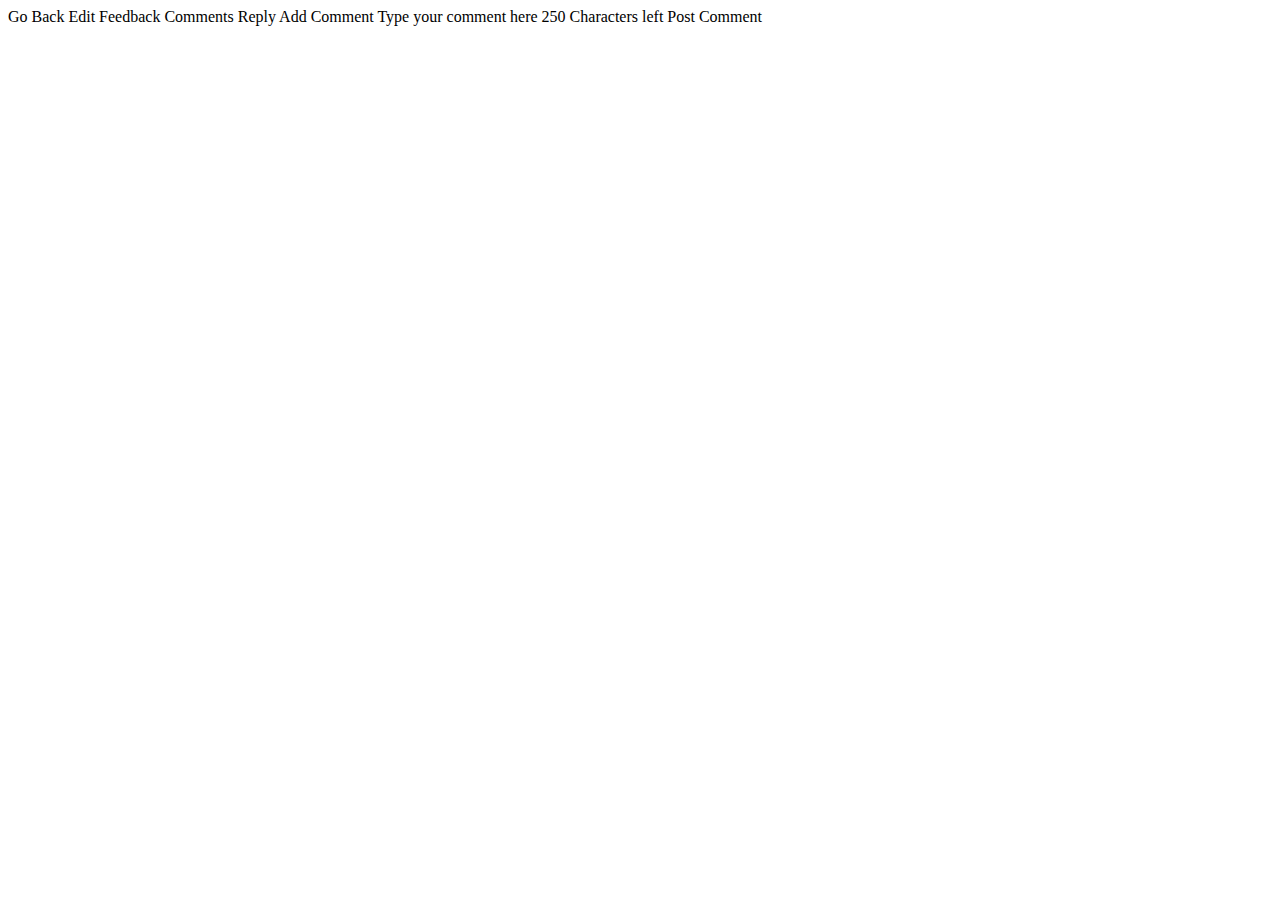
==== pages/feedback-detail.html @ b33bdc8e "header and sidebar done (mobile)" ====
<!DOCTYPE html>
<html lang="en">

<head>
  <meta charset="UTF-8">
  <meta name="viewport" content="width=device-width, initial-scale=1.0">

  <link rel="icon" type="image/png" sizes="32x32" href="./assets/favicon-32x32.png">

  <title>Frontend Mentor | Product feedback app</title>
</head>

<body>
  Go Back
  Edit Feedback

  <!-- Add upvotes --> 
  <!-- Add title -->
  <!-- Add description -->
  <!-- Add category -->
  <!-- Add comments -->

  <!-- Add number of comments + subcomments --> Comments

  <!-- Add name -->
  <!-- Add username -->
  <!-- Add comment -->
  Reply

  Add Comment
  Type your comment here
  250 Characters left

  Post Comment
  
</body>
<html
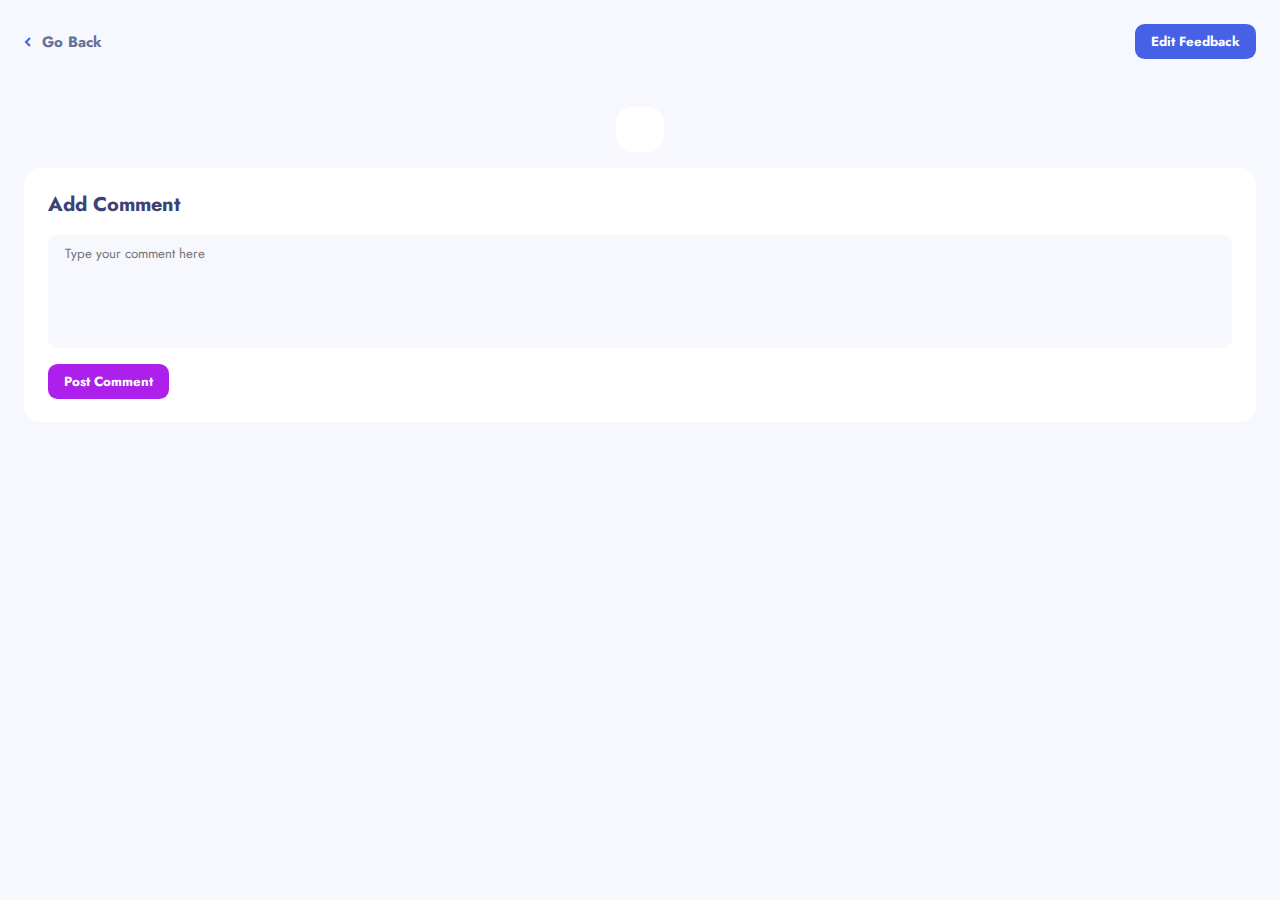
==== commit 9983341d: "added feedback detail page and dynamically fetching feedbacks" ====
--- a/pages/feedback-detail.html
+++ b/pages/feedback-detail.html
@@ -1,37 +1,53 @@
 <!DOCTYPE html>
 <html lang="en">
+   <head>
+      <meta charset="UTF-8" />
+      <meta name="viewport" content="width=device-width, initial-scale=1.0" />
 
-<head>
-  <meta charset="UTF-8">
-  <meta name="viewport" content="width=device-width, initial-scale=1.0">
+      <link
+         rel="icon"
+         type="image/png"
+         sizes="32x32"
+         href="./assets/favicon-32x32.png"
+      />
+      <link rel="stylesheet" href="../shared.css" />
+      <link rel="stylesheet" href="../css/feedback-detail.css" />
+      <link
+         rel="stylesheet"
+         href="https://cdnjs.cloudflare.com/ajax/libs/animate.css/4.1.1/animate.min.css"
+      />
+      <script src="../src/FeedBackDetails.js" defer type="module"></script>
 
-  <link rel="icon" type="image/png" sizes="32x32" href="./assets/favicon-32x32.png">
+      <title>Frontend Mentor | Product feedback app</title>
+   </head>
 
-  <title>Frontend Mentor | Product feedback app</title>
-</head>
+   <body>
+      <header class="header">
+         <div class="header-back secondary-text">
+            <img src="../assets/shared/icon-arrow-left.svg" alt="" />
+            Go Back
+         </div>
+         <button class="btn edit-btn">Edit Feedback</button>
+      </header>
 
-<body>
-  Go Back
-  Edit Feedback
+      <main class="main">
+         <div class="main-feedback"></div>
+         <section class="comments card"></section>
 
-  <!-- Add upvotes --> 
-  <!-- Add title -->
-  <!-- Add description -->
-  <!-- Add category -->
-  <!-- Add comments -->
-
-  <!-- Add number of comments + subcomments --> Comments
-
-  <!-- Add name -->
-  <!-- Add username -->
-  <!-- Add comment -->
-  Reply
-
-  Add Comment
-  Type your comment here
-  250 Characters left
-
-  Post Comment
-  
-</body>
-<html+         <form action="" class="card add-comment-form">
+            <h2 class="title">Add Comment</h2>
+            <textarea
+               name=""
+               id=""
+               cols="30"
+               rows="5"
+               placeholder="Type your comment here"
+            ></textarea>
+            <div>
+               <span></span>
+               <button class="btn btn-purple">Post Comment</button>
+            </div>
+         </form>
+      </main>
+   </body>
+</html>
--- a/shared.css
+++ b/shared.css
@@ -0,0 +1,198 @@
+@import url('https://fonts.googleapis.com/css2?family=Jost:wght@400;600;700&display=swap');
+
+:root {
+   --purple: #ad1fea;
+   --blue: #4661e6;
+   --dark-blue: #373f68;
+   --white: #ffffff;
+   --white-smoke: #f2f4ff;
+   --white-light-smoke: #f7f8fd;
+   --dark-light-blue: #3a4374;
+   --blue-grey: #647196;
+   --orange: #f49f85;
+   --light-blue: #62bcfa;
+   --blue-grey-transparent: #64719685;
+}
+
+* {
+   box-sizing: border-box;
+}
+
+html {
+   overflow-x: hidden;
+   height: 100%;
+}
+
+body {
+   font-family: 'Jost', sans-serif;
+   margin: 0;
+   overflow-x: hidden;
+   height: 100%;
+   background-color: var(--white-light-smoke);
+}
+
+h1 {
+   font-size: 24px;
+   word-spacing: -0.33px;
+   line-height: 35px;
+}
+
+h2 {
+   font-size: 20px;
+   line-height: 29px;
+   word-spacing: -0.25px;
+}
+
+h3 {
+   font-size: 18px;
+   line-height: 26px;
+   word-spacing: -0.25px;
+}
+
+h4 {
+   font-size: 14px;
+   line-height: 20px;
+   letter-spacing: -0.2px;
+}
+
+input,
+textarea,
+select {
+   background-color: var(--white-light-smoke);
+   padding: 0.5rem 1rem;
+   border-radius: 0.6rem;
+   border: 1px solid var(--white-light-smoke);
+   font-family: inherit;
+}
+
+input:focus,
+textarea:focus,
+select:focus {
+   outline: none;
+   border: 1px solid var(--blue);
+}
+
+.btn {
+   font-family: inherit;
+   border: none;
+   border-radius: 0.6rem;
+   padding: 0.5rem 1rem;
+   font-weight: bold;
+}
+
+.category-btn {
+   color: var(--blue);
+   background-color: var(--white-smoke);
+   padding: 0.5rem 1rem;
+}
+
+.btn-purple {
+   color: var(--white);
+   background-color: var(--purple);
+}
+
+#active-category {
+   color: var(--white);
+   background-color: var(--blue);
+}
+
+.title {
+   color: var(--dark-light-blue);
+}
+
+.secondary-text {
+   color: var(--blue-grey);
+}
+
+.card {
+   background-color: var(--white);
+   padding: 1.4rem 1.5rem;
+   border-radius: 1rem;
+}
+
+.main {
+   display: flex;
+   justify-content: center;
+   align-items: center;
+   flex-direction: column;
+   padding: 1.5rem;
+   margin: auto;
+}
+
+.feedbacks {
+   display: flex;
+   justify-content: center;
+   align-items: center;
+   flex-direction: column;
+   gap: 1rem;
+}
+
+.no-feedback {
+   display: flex;
+   flex-direction: column;
+   justify-content: center;
+   align-items: center;
+   height: 70vh;
+}
+
+.no-feedback-image {
+   margin-bottom: 2rem;
+}
+
+.no-feedback-text {
+   text-align: center;
+   color: var(--blue-grey);
+}
+
+.feedback {
+   display: flex;
+   flex-direction: column;
+   gap: 0.8rem;
+}
+
+.feedback-title {
+   margin: 0;
+}
+
+.feedback-text {
+   margin: 0;
+}
+
+.feedback .btn {
+   align-self: flex-start;
+}
+
+.feedback-footer {
+   display: flex;
+   justify-content: space-between;
+   align-items: center;
+}
+
+.upvotes-wrapper {
+   display: flex;
+   justify-content: center;
+   align-items: center;
+   background-color: var(--white-smoke);
+   padding: 0.2rem 0.6rem;
+   border-radius: 0.6rem;
+}
+
+.upvotes-wrapper > *,
+.comments-wrapper > * {
+   margin: 0 0.3rem;
+}
+
+.comments-wrapper {
+   display: flex;
+   justify-content: space-between;
+   align-items: center;
+}
+
+.feedback-footer span {
+   font-weight: bold;
+   color: var(--dark-light-blue);
+}
+
+.hide {
+   display: none !important;
+}
--- a/css/feedback-detail.css
+++ b/css/feedback-detail.css
@@ -0,0 +1,99 @@
+.header {
+   display: flex;
+   justify-content: space-between;
+   align-items: center;
+   margin: 1.5rem;
+}
+
+.header-back {
+   font-size: 15px;
+   font-weight: bold;
+   display: flex;
+   align-items: center;
+   gap: 0.7rem;
+}
+
+.edit-btn {
+   background-color: var(--blue);
+   color: var(--white);
+}
+
+.main {
+   padding: 0.5rem 1.5rem;
+   gap: 1rem;
+}
+
+.comments {
+   display: flex;
+   flex-direction: column;
+   align-items: center;
+   gap: 1rem;
+}
+
+.comments h2 {
+   align-self: flex-start;
+}
+
+.comment-line {
+   border-bottom: 1px solid var(--blue-grey-transparent);
+}
+
+.comment-reply {
+   color: var(--blue);
+}
+
+.user {
+   display: flex;
+   justify-content: space-between;
+   align-items: center;
+}
+
+.user-info-wrapper {
+   display: flex;
+   justify-content: center;
+   align-items: center;
+   gap: 1rem;
+}
+
+.user-info-wrapper img {
+   border-radius: 50%;
+   width: 60px;
+   height: 60px;
+}
+
+.user-info h3 {
+   margin: 0;
+}
+
+.form-wrapper {
+   margin-bottom: 0.5rem;
+}
+
+.comment-reply-form {
+   display: flex;
+   justify-content: center;
+   flex-direction: column;
+   gap: 0.5rem;
+}
+
+.comment-reply-form textarea {
+   resize: none;
+}
+
+.add-comment-form {
+   display: flex;
+   justify-content: center;
+   align-items: flex-start;
+   flex-direction: column;
+   gap: 1rem;
+   width: 100%;
+}
+
+.add-comment-form h2 {
+   margin: 0;
+}
+
+.add-comment-form textarea {
+   width: 100%;
+   resize: none;
+}
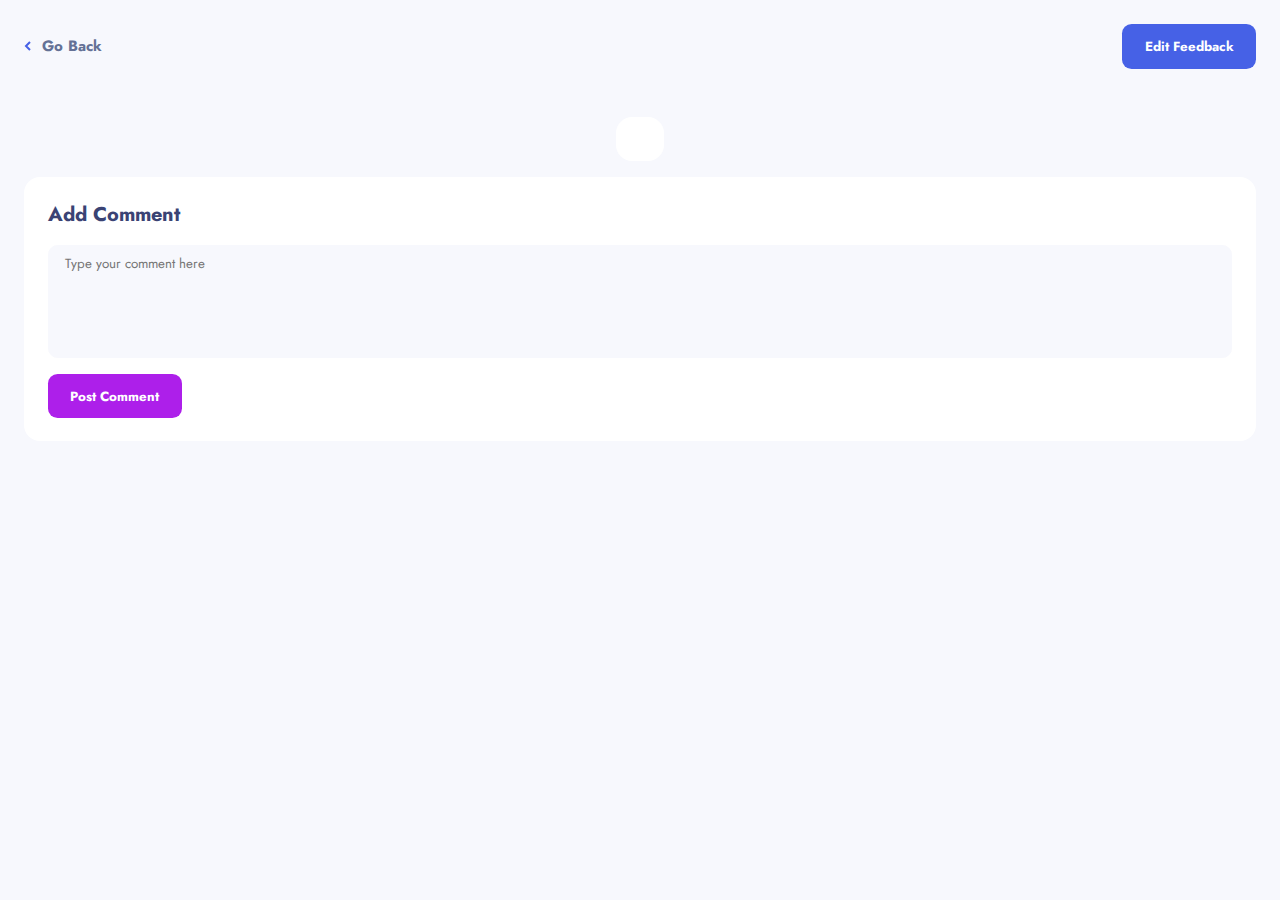
==== commit 0dc962c0: "new feedback page added" ====
--- a/pages/feedback-detail.html
+++ b/pages/feedback-detail.html
@@ -16,6 +16,7 @@
          rel="stylesheet"
          href="https://cdnjs.cloudflare.com/ajax/libs/animate.css/4.1.1/animate.min.css"
       />
+
       <script src="../src/FeedBackDetails.js" defer type="module"></script>
 
       <title>Frontend Mentor | Product feedback app</title>
--- a/shared.css
+++ b/shared.css
@@ -29,6 +29,7 @@
    overflow-x: hidden;
    height: 100%;
    background-color: var(--white-light-smoke);
+   padding-bottom: 2.5rem;
 }
 
 h1 {
@@ -63,6 +64,7 @@
    border-radius: 0.6rem;
    border: 1px solid var(--white-light-smoke);
    font-family: inherit;
+   width: 100%;
 }
 
 input:focus,
@@ -72,11 +74,15 @@
    border: 1px solid var(--blue);
 }
 
+textarea {
+   resize: none;
+}
+
 .btn {
    font-family: inherit;
    border: none;
    border-radius: 0.6rem;
-   padding: 0.5rem 1rem;
+   padding: 0.8rem 1.4rem;
    font-weight: bold;
 }
 
@@ -91,6 +97,11 @@
    background-color: var(--purple);
 }
 
+.btn-dark-blue {
+   color: var(--white);
+   background-color: var(--dark-light-blue);
+}
+
 #active-category {
    color: var(--white);
    background-color: var(--blue);
@@ -196,3 +207,57 @@
 .hide {
    display: none !important;
 }
+
+.disable-scroll {
+   overflow: hidden;
+}
+
+.link {
+   text-decoration: none;
+   font-size: 13px;
+}
+
+.custom-select-wrapper {
+   display: flex;
+   justify-content: space-between;
+   color: var(--white);
+   position: relative;
+}
+
+.custom-select-wrapper label {
+   padding-right: 0.3rem;
+}
+
+.custom-select {
+   display: flex;
+   justify-content: space-between;
+   align-items: center;
+   position: relative;
+}
+
+.custom-select-dropdown {
+   position: absolute;
+   top: 2.8rem;
+   background-color: var(--white);
+   display: flex;
+   flex-direction: column;
+   width: 14rem;
+   border-radius: 0.6rem;
+   box-shadow: 0 10px 16px 0 rgb(0 0 0 / 20%), 0 6px 20px 0 rgb(0 0 0 / 19%);
+}
+
+.custom-select-dropdown-option {
+   display: flex;
+   justify-content: space-between;
+   align-items: center;
+   color: var(--blue-grey);
+   padding: 0.8rem 1.5rem;
+}
+
+.custom-select-dropdown-option:not(:last-child) {
+   border-bottom: 0.1px solid var(--blue-grey-transparent);
+}
+
+.custom-select-dropdown-option img {
+   display: none;
+}
--- a/css/feedback-detail.css
+++ b/css/feedback-detail.css
@@ -97,3 +97,13 @@
    width: 100%;
    resize: none;
 }
+
+.replies {
+   padding-left: 1.5rem;
+   border-left: 1px solid var(--blue-grey-transparent);
+}
+
+.replying-to-username {
+   color: var(--purple);
+   font-weight: bold;
+}
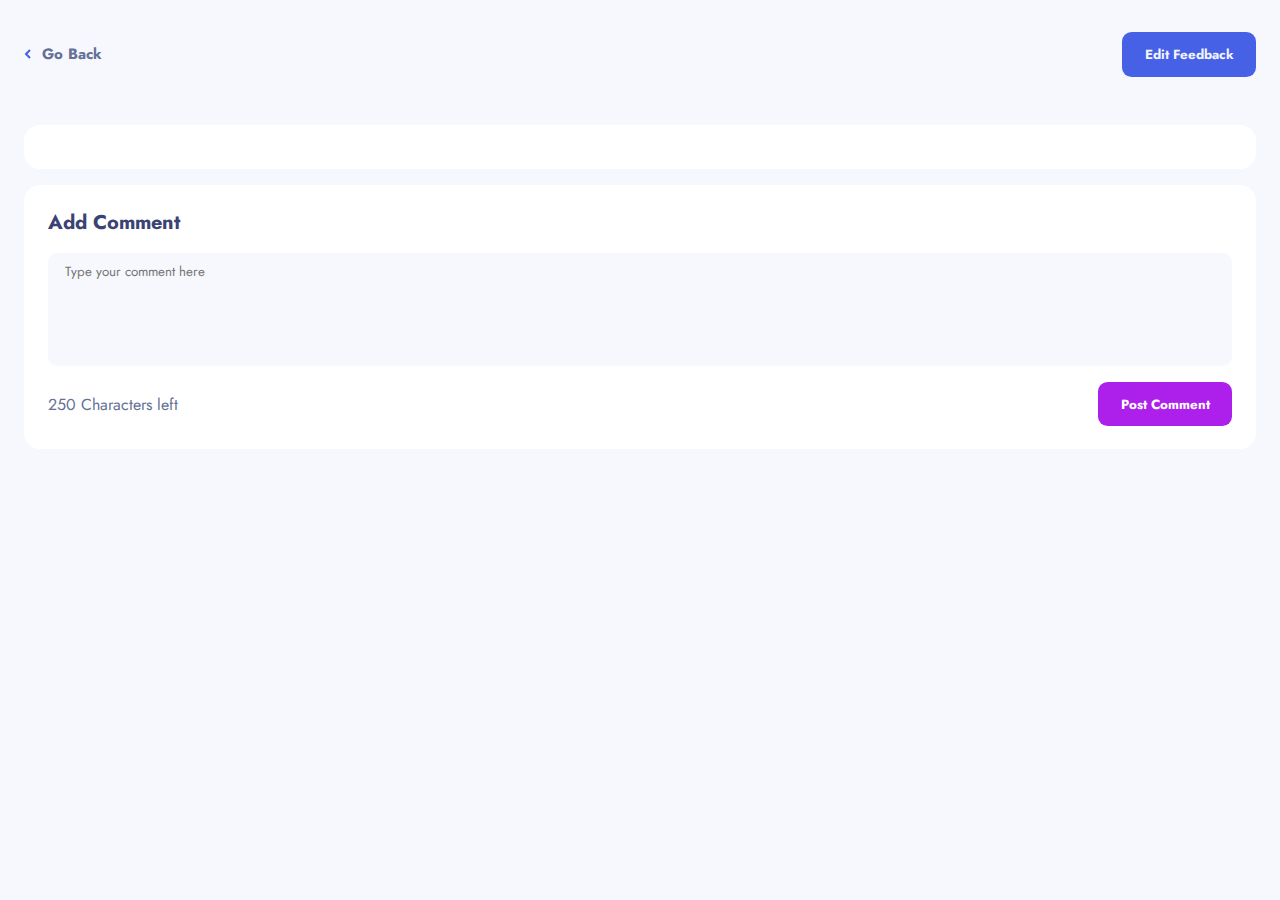
==== commit e1b2c34d: "bugs fixed,responsive done mostly and added roadmap page" ====
--- a/pages/feedback-detail.html
+++ b/pages/feedback-detail.html
@@ -28,7 +28,7 @@
             <img src="../assets/shared/icon-arrow-left.svg" alt="" />
             Go Back
          </div>
-         <button class="btn edit-btn">Edit Feedback</button>
+         <button class="btn btn-blue edit-btn">Edit Feedback</button>
       </header>
 
       <main class="main">
@@ -43,9 +43,12 @@
                cols="30"
                rows="5"
                placeholder="Type your comment here"
+               class="add-comment-text"
             ></textarea>
-            <div>
-               <span></span>
+            <div class="characters-btn">
+               <span class="left-characters secondary-text"
+                  >250 Characters left</span
+               >
                <button class="btn btn-purple">Post Comment</button>
             </div>
          </form>
--- a/shared.css
+++ b/shared.css
@@ -2,16 +2,22 @@
 
 :root {
    --purple: #ad1fea;
+   --purple-hover: #c75af6;
    --blue: #4661e6;
+   --blue-hover: #7c91f9;
    --dark-blue: #373f68;
    --white: #ffffff;
    --white-smoke: #f2f4ff;
    --white-light-smoke: #f7f8fd;
    --dark-light-blue: #3a4374;
+   --dark-light-blue-hover: #656ea3;
    --blue-grey: #647196;
    --orange: #f49f85;
    --light-blue: #62bcfa;
    --blue-grey-transparent: #64719685;
+   --red: #d73737;
+   --red-hover: #e98888;
+   --blue-category-hover: #cfd7ff;
 }
 
 * {
@@ -84,6 +90,7 @@
    border-radius: 0.6rem;
    padding: 0.8rem 1.4rem;
    font-weight: bold;
+   cursor: pointer;
 }
 
 .category-btn {
@@ -92,16 +99,69 @@
    padding: 0.5rem 1rem;
 }
 
+.category-btn:hover {
+   background-color: var(--blue-category-hover);
+}
+
 .btn-purple {
    color: var(--white);
    background-color: var(--purple);
 }
 
+.btn-purple:hover {
+   color: var(--white-smoke);
+   background-color: var(--purple-hover);
+}
+
 .btn-dark-blue {
    color: var(--white);
    background-color: var(--dark-light-blue);
 }
 
+.btn-dark-blue:hover {
+   color: var(--white-smoke);
+   background-color: var(--dark-light-blue-hover);
+}
+
+.btn-red {
+   color: var(--white);
+   background-color: var(--red);
+}
+
+.btn-red:hover {
+   color: var(--white-smoke);
+   background-color: var(--red-hover);
+}
+
+.btn-blue {
+   color: var(--white-smoke);
+   background-color: var(--blue);
+}
+
+.btn-blue:hover {
+   color: var(--white-smoke);
+   background-color: var(--blue-hover);
+}
+
+.bullet {
+   width: 12px;
+   height: 12px;
+   margin: 0 1rem 0 0.2rem;
+   border-radius: 50%;
+}
+
+.bullet-orange {
+   background-color: var(--orange);
+}
+
+.bullet-purple {
+   background-color: var(--purple);
+}
+
+.bullet-blue {
+   background-color: var(--light-blue);
+}
+
 #active-category {
    color: var(--white);
    background-color: var(--blue);
@@ -109,6 +169,11 @@
 
 .title {
    color: var(--dark-light-blue);
+}
+
+.main-title {
+   color: var(--dark-light-blue);
+   padding: 1rem 0;
 }
 
 .secondary-text {
@@ -119,6 +184,7 @@
    background-color: var(--white);
    padding: 1.4rem 1.5rem;
    border-radius: 1rem;
+   width: 100%;
 }
 
 .main {
@@ -130,12 +196,17 @@
    margin: auto;
 }
 
+.main-feedback {
+   width: 100%;
+}
+
 .feedbacks {
    display: flex;
    justify-content: center;
    align-items: center;
    flex-direction: column;
    gap: 1rem;
+   width: 100%;
 }
 
 .no-feedback {
@@ -159,6 +230,12 @@
    display: flex;
    flex-direction: column;
    gap: 0.8rem;
+   cursor: pointer;
+   overflow: hidden;
+}
+
+.feedback:hover .title {
+   color: var(--blue);
 }
 
 .feedback-title {
@@ -220,8 +297,10 @@
 .custom-select-wrapper {
    display: flex;
    justify-content: space-between;
-   color: var(--white);
+   align-items: center;
+   color: var(--white-light-smoke);
    position: relative;
+   cursor: pointer;
 }
 
 .custom-select-wrapper label {
@@ -261,3 +340,25 @@
 .custom-select-dropdown-option img {
    display: none;
 }
+
+@media only screen and (min-width: 768px) {
+   html {
+      overflow-x: unset;
+      height: auto;
+   }
+   body {
+      margin: 2rem 2rem;
+      overflow-x: unset;
+   }
+}
+
+@media only screen and (min-width: 1280px) {
+   body {
+      max-width: 1280px;
+      margin: 2rem auto;
+   }
+
+   .custom-select:hover {
+      color: var(--blue-grey);
+   }
+}
--- a/css/feedback-detail.css
+++ b/css/feedback-detail.css
@@ -11,11 +11,11 @@
    display: flex;
    align-items: center;
    gap: 0.7rem;
+   cursor: pointer;
 }
 
-.edit-btn {
-   background-color: var(--blue);
-   color: var(--white);
+.header-back:hover {
+   text-decoration: underline;
 }
 
 .main {
@@ -30,6 +30,10 @@
    gap: 1rem;
 }
 
+.comment {
+   width: 100%;
+}
+
 .comments h2 {
    align-self: flex-start;
 }
@@ -40,6 +44,11 @@
 
 .comment-reply {
    color: var(--blue);
+   cursor: pointer;
+}
+
+.comment-reply:hover {
+   color: var(--blue-hover);
 }
 
 .user {
@@ -99,7 +108,8 @@
 }
 
 .replies {
-   padding-left: 1.5rem;
+   margin-left: 1.5rem;
+   padding-left: 1rem;
    border-left: 1px solid var(--blue-grey-transparent);
 }
 
@@ -107,3 +117,10 @@
    color: var(--purple);
    font-weight: bold;
 }
+
+.characters-btn {
+   display: flex;
+   justify-content: space-between;
+   align-items: center;
+   width: 100%;
+}
